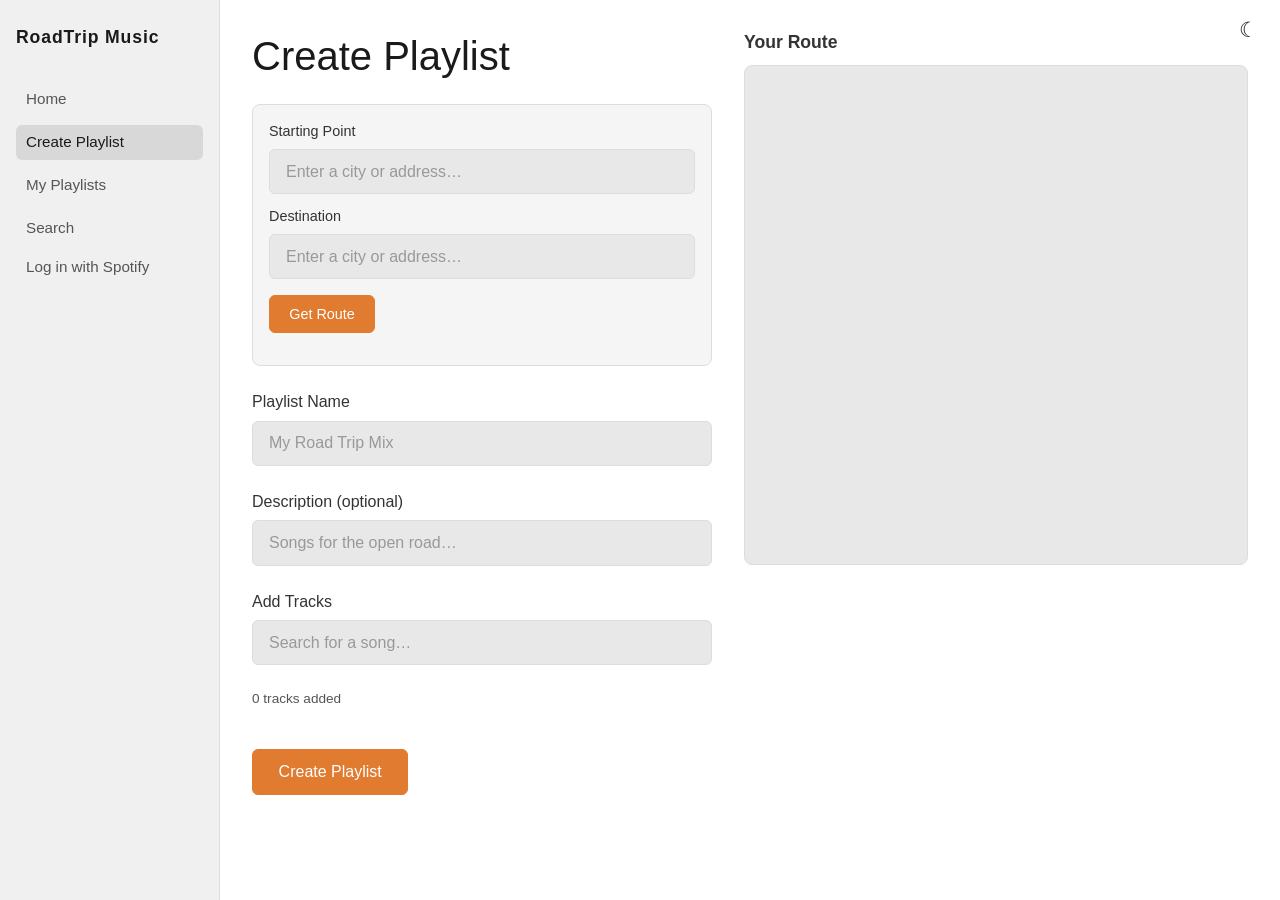
==== src/create.html @ e32a1b75 "Merge branch 'sjdibiase'" ====
<!DOCTYPE html>
<html lang="en">
<head>
  <meta charset="UTF-8" />
  <meta name="viewport" content="width=device-width, initial-scale=1.0"/>
  <title>Create Playlist - RoadTrip Music</title>
  <link href="https://cdn.jsdelivr.net/npm/bootstrap@5.3.0/dist/css/bootstrap.min.css" rel="stylesheet"/>
  <link rel="stylesheet" href="https://unpkg.com/leaflet@1.9.4/dist/leaflet.css"/>
  <link href="css/style.css" rel="stylesheet"/>
  <script src="theme.js"></script>
</head>
<body>

  <div id="wrapper">
    <nav id="sidebar">
      <a class="brand" href="index.html">RoadTrip Music</a>
      <ul class="nav-links">
        <li><a class="nav-link" href="index.html">Home</a></li>
        <li><a class="nav-link active" href="create.html">Create Playlist</a></li>
        <li><a class="nav-link" href="playlists.html">My Playlists</a></li>
        <li><a class="nav-link" href="search.html">Search</a></li>
      </ul>
      <div id="auth-controls">
        <button id="login-btn" onclick="spotifyLogin()">Log in with Spotify</button>
        <button id="logout-btn" onclick="logout()" style="display:none;">Log out</button>
      </div>
    </nav>

    <main id="content">
      <div id="create-layout">

        <!-- LEFT: form -->
        <div id="create-left">
          <h1 style="margin-bottom: 1.5rem;">Create Playlist</h1>

          <!-- Route section -->
          <div class="create-section" id="route-section">
            <div class="route-input-group">
              <label for="route-start">Starting Point</label>
              <div class="autocomplete-wrap">
                <input type="text" id="route-start" placeholder="Enter a city or address…" autocomplete="off"/>
                <div id="route-start-dropdown" class="autocomplete-dropdown"></div>
              </div>
            </div>
            <div class="route-input-group">
              <label for="route-end">Destination</label>
              <div class="autocomplete-wrap">
                <input type="text" id="route-end" placeholder="Enter a city or address…" autocomplete="off"/>
                <div id="route-end-dropdown" class="autocomplete-dropdown"></div>
              </div>
            </div>
            <button id="get-route-btn" onclick="getRoute()">Get Route</button>
            <div id="route-status"></div>
          </div>

          <div id="create-form">

            <!-- Playlist details -->
            <div class="create-section">
              <label for="playlist-name">Playlist Name</label>
              <input type="text" id="playlist-name" placeholder="My Road Trip Mix" />
            </div>
            <div class="create-section">
              <label for="playlist-desc">Description (optional)</label>
              <input type="text" id="playlist-desc" placeholder="Songs for the open road…" />
            </div>

            <!-- Track search -->
            <div class="create-section">
              <label for="track-search-input">Add Tracks</label>
              <input type="text" id="track-search-input" placeholder="Search for a song…" />
              <div id="track-results"></div>
            </div>

            <!-- Selected tracks -->
            <div class="create-section">
              <div class="section-header" style="margin-bottom: 0.5rem;">
                <span id="track-count">0 tracks added</span>
              </div>
              <div id="selected-tracks"></div>
            </div>

            <button id="create-playlist-btn">Create Playlist</button>
            <p id="create-status"></p>
          </div>
        </div>

        <!-- RIGHT: map -->
        <div id="create-right">
          <h2 class="map-heading">Your Route</h2>
          <div id="map"></div>
        </div>

      </div>
    </main>
  </div>

  <div id="player-bar" style="display:none;">
    <img id="player-album-art" src="" alt="album art" />
    <div id="player-track-info">
      <span id="player-track-name">—</span>
      <span id="player-artist">—</span>
    </div>
    <div id="player-controls">
      <button onclick="skipPrev()">⏮</button>
      <button id="player-play-btn" onclick="togglePlay()">▶</button>
      <button onclick="skipNext()">⏭</button>
    </div>
    <div id="player-progress-wrap">
      <span id="player-current-time">0:00</span>
      <div id="player-progress-bar"><div id="player-progress-fill"></div></div>
      <span id="player-duration">0:00</span>
    </div>
    <div id="player-volume-wrap">
      <span>🔈</span>
      <input type="range" id="volume-slider" min="0" max="100" value="80"
        oninput="setVolume(this.value)" />
    </div>
  </div>

  <script src="https://sdk.scdn.co/spotify-player.js"></script>
  <script src="https://unpkg.com/leaflet@1.9.4/dist/leaflet.js"></script>
  <script src="spotify.js"></script>
  <script src="route.js"></script>
  <script src="create.js"></script>
</body>
</html>
---- src/css/style.css ----
/* ── Theme Variables ── */
:root {
  --bg:        #ffffff;
  --bg-side:   #f0f0f0;
  --bg-raised: #e8e8e8;
  --bg-hover:  #d8d8d8;
  --bg-deep:   #f5f5f5;
  --border:    #dddddd;
  --border-2:  #bbbbbb;
  --text:      #1a1a1a;
  --text-2:    #333333;
  --text-3:    #555555;
  --text-4:    #999999;
}

[data-theme="dark"] {
  --bg:        #1a1a1a;
  --bg-side:   #111111;
  --bg-raised: #2a2a2a;
  --bg-hover:  #3a3a3a;
  --bg-deep:   #161616;
  --border:    #2a2a2a;
  --border-2:  #444444;
  --text:      #ffffff;
  --text-2:    #cccccc;
  --text-3:    #aaaaaa;
  --text-4:    #666666;
}

/* ── Base ── */
* {
  box-sizing: border-box;
  margin: 0;
  padding: 0;
}

body {
  background-color: var(--bg);
  color: var(--text);
  font-family: -apple-system, BlinkMacSystemFont, 'Helvetica Neue', Helvetica, Arial, sans-serif;
  min-height: 100vh;
}

a {
  color: var(--text);
  text-decoration: none;
}

a:hover {
  color: var(--text-3);
}

/* ── Theme Toggle ── */
#theme-toggle {
  position: fixed;
  top: 1rem;
  right: 1rem;
  background: none;
  border: none;
  font-size: 1.3rem;
  cursor: pointer;
  z-index: 9999;
  padding: 0.25rem 0.4rem;
  border-radius: 6px;
  line-height: 1;
  color: var(--text);
}

#theme-toggle:hover {
  background-color: var(--bg-raised);
}

/* ── Layout ── */
#wrapper {
  display: flex;
  min-height: 100vh;
}

/* ── Sidebar ── */
#sidebar {
  width: 220px;
  min-height: 100vh;
  background-color: var(--bg-side);
  border-right: 1px solid var(--border);
  padding: 1.5rem 1rem;
  flex-shrink: 0;
}

.brand {
  display: block;
  font-size: 1.1rem;
  font-weight: bold;
  letter-spacing: 0.05em;
  margin-bottom: 2rem;
}

.nav-links {
  list-style: none;
  display: flex;
  flex-direction: column;
  gap: 0.5rem;
  padding-left: 0;
  margin-bottom: .3rem;
}

.nav-links .nav-link {
  display: block;
  color: var(--text-3);
  font-size: 0.95rem;
  padding: 6px 10px;
  border-radius: 6px;
}

.nav-links .nav-link:hover,
.nav-links .nav-link.active {
  color: var(--text);
  background-color: var(--bg-hover);
}

/* ── Main Content ── */
#content {
  flex: 1;
  padding: 2rem;
}

/* ── Trending Section ── */
#trending h1 {
  margin-bottom: 1.25rem;
}

.album-grid {
  display: grid;
  grid-template-columns: repeat(5, 1fr);
  gap: 1rem;
  margin-bottom: 3rem;
}

.album-card {
  background-color: var(--bg-raised);
  border-radius: 8px;
  padding: 0.75rem;
}

.album-cover {
  width: 100%;
  aspect-ratio: 1;
  background-color: var(--bg-hover);
  border-radius: 4px;
  margin-bottom: 0.5rem;
}

.song-name {
  font-weight: bold;
  font-size: 0.85rem;
  margin-bottom: 0.15rem;
}

.artist-name {
  font-size: 0.8rem;
  color: var(--text-3);
}

/* ── Playlists Section ── */
.section-header {
  display: flex;
  justify-content: space-between;
  align-items: center;
  margin-bottom: 1rem;
}

.btn-create {
  padding: 4px 12px;
  font-weight: normal;
  background-color: #e07b30;
  border: 1px solid #e07b30;
  border-radius: 4px;
  font-size: 0.85rem;
}

.btn-create:hover {
  background-color: #c46820;
  border-color: #c46820;
}

.playlist-list {
  list-style: none;
}

.playlist-item {
  display: flex;
  justify-content: space-between;
  align-items: center;
  padding: 0.75rem 0;
  border-bottom: 1px solid var(--border);
}

.playlist-name {
  font-weight: bold;
}

.playlist-view {
  font-size: 0.8rem;
  color: var(--text-3);
}

.playlist-view:hover {
  color: var(--text);
}

/* ── Search Page ── */
#search-bar {
  display: flex;
  gap: 0.5rem;
  margin-bottom: 2rem;
}

#search-bar input {
  flex: 1;
  padding: 0.6rem 1rem;
  border-radius: 6px;
  border: 1px solid var(--border);
  background-color: var(--bg-raised);
  color: var(--text);
  font-size: 1rem;
  outline: none;
}

#search-bar input::placeholder {
  color: var(--text-4);
}

#search-bar input:focus {
  border-color: var(--border-2);
}

#search-bar button {
  padding: 0.25rem 1.2rem;
  border-radius: 6px;
  font-weight: normal;
  background-color: #e07b30;
  border: 1px solid #e07b30;
  color: #ffffff;
  font-size: 0.95rem;
  cursor: pointer;
}

#search-bar button:hover {
  background-color: #c46820;
  border-color: #c46820;
}

#results h2 {
  margin-bottom: 1.25rem;
}

.no-results {
  color: var(--text-4);
  font-size: 0.95rem;
}

/* ── Create Page Split Layout ── */
#create-layout {
  display: flex;
  gap: 2rem;
  align-items: flex-start;
  width: 100%;
}

#create-left {
  flex: 0 0 460px;
  min-width: 0;
}

#create-right {
  flex: 1;
  min-width: 0;
  position: sticky;
  top: 2rem;
}

.map-heading {
  font-size: 1.1rem;
  color: var(--text-2);
  margin-bottom: 0.75rem;
  font-weight: 600;
}

#map {
  width: 100%;
  height: 500px;
  border-radius: 8px;
  border: 1px solid var(--border);
  background-color: var(--bg-raised);
}

/* ── Route Section ── */
#route-section {
  border: 1px solid var(--border);
  border-radius: 8px;
  padding: 1rem 1rem 1.25rem;
  background-color: var(--bg-deep);
}

.route-input-group {
  margin-bottom: 0.75rem;
}

.route-input-group label {
  display: block;
  margin-bottom: 0.4rem;
  color: var(--text-2);
  font-size: 0.9rem;
}

.autocomplete-wrap {
  position: relative;
}

.autocomplete-dropdown {
  position: absolute;
  top: 100%;
  left: 0;
  right: 0;
  background-color: var(--bg-raised);
  border: 1px solid var(--border-2);
  border-top: none;
  border-radius: 0 0 6px 6px;
  z-index: 1000;
  display: none;
  max-height: 210px;
  overflow-y: auto;
}

.autocomplete-item {
  padding: 0.5rem 0.9rem;
  font-size: 0.88rem;
  color: var(--text-2);
  cursor: pointer;
  white-space: nowrap;
  overflow: hidden;
  text-overflow: ellipsis;
}

.autocomplete-item:hover {
  background-color: var(--bg-hover);
  color: var(--text);
}

#get-route-btn {
  margin-top: 0.25rem;
  padding: 0.45rem 1.2rem;
  border-radius: 6px;
  background-color: #e07b30;
  border: 1px solid #e07b30;
  color: #ffffff;
  font-size: 0.9rem;
  cursor: pointer;
}

#get-route-btn:hover {
  background-color: #c46820;
  border-color: #c46820;
}

#get-route-btn:disabled {
  opacity: 0.5;
  cursor: not-allowed;
}

#route-status {
  margin-top: 0.75rem;
  font-size: 0.88rem;
  color: var(--text-3);
}

.route-summary {
  display: flex;
  align-items: stretch;
  background-color: var(--bg-raised);
  border-radius: 6px;
  overflow: hidden;
}

.route-stat {
  flex: 1;
  display: flex;
  flex-direction: column;
  padding: 0.6rem 0.9rem;
  gap: 0.15rem;
}

.route-stat-label {
  font-size: 0.75rem;
  color: var(--text-3);
  text-transform: uppercase;
  letter-spacing: 0.04em;
}

.route-stat-value {
  font-size: 1rem;
  color: var(--text);
  font-weight: 600;
}

.route-stat-sub {
  font-size: 0.82rem;
  color: var(--text-3);
  font-weight: normal;
}

.route-divider {
  width: 1px;
  background-color: var(--bg-hover);
  flex-shrink: 0;
}

/* ── Create Playlist Page ── */
#auth-controls button {
  background: none;
  border: none;
  color: var(--text-3);
  font-size: 0.95rem;
  padding: 6px 10px;
  border-radius: 6px;
  cursor: pointer;
  text-align: left;
  width: 100%;
}

#auth-controls button:hover {
  color: var(--text);
  background-color: var(--bg-raised);
}

#create-form {
  width: 100%;
}

.create-section {
  margin-bottom: 1.5rem;
}

.create-section label {
  display: block;
  margin-bottom: 0.4rem;
  color: var(--text-2);
}

.create-section input {
  width: 100%;
  padding: 0.6rem 1rem;
  border-radius: 6px;
  border: 1px solid var(--border);
  background-color: var(--bg-raised);
  color: var(--text);
  font-size: 1rem;
  outline: none;
}

.create-section input::placeholder {
  color: var(--text-4);
}

.create-section input:focus {
  border-color: var(--border-2);
}

#track-count {
  font-size: 0.85rem;
  color: var(--text-3);
}

#create-playlist-btn {
  margin-top: 1rem;
  padding: 0.6rem 1.6rem;
  border-radius: 6px;
  font-weight: normal;
  background-color: #e07b30;
  border: 1px solid #e07b30;
  color: #ffffff;
  cursor: pointer;
}

#create-playlist-btn:hover {
  background-color: #c46820;
  border-color: #c46820;
}

/* ── Single Song Page ── */
#song-header {
  display: flex;
  align-items: flex-start;
  gap: 1.5rem;
  margin-bottom: 1.5rem;
}

#song-header img {
  width: 200px;
  height: 200px;
  border-radius: 8px;
  object-fit: cover;
}

#song-header-info {
  padding-top: 0.5rem;
}

#song-header-info h1 {
  font-size: 1.8rem;
  margin-bottom: 0.25rem;
}

#song-artist {
  color: var(--text-3);
  font-size: 1.1rem;
}

#song-bar {
  display: flex;
  justify-content: space-between;
  align-items: center;
  padding: 0.75rem 1rem;
  background-color: var(--bg-raised);
  border-radius: 6px;
}

#song-bar-name {
  font-weight: normal;
  font-size: 0.95rem;
}

#song-bar-duration {
  color: var(--text-3);
  font-size: 0.9rem;
}

#play-btn {
  margin-top: 1rem;
  padding: 0.25rem 2rem;
  border-radius: 6px;
  border: 1px solid #e07b30;
  background-color: #e07b30;
  color: #ffffff;
  font-size: 0.95rem;
  cursor: pointer;
  width: fit-content;
  font-weight: normal;
}

#play-btn:hover {
  background-color: #c46820;
  border-color: #c46820;
}

#song-bar-name {
  font-weight: normal;
}
/*Create.js */
/* Track search dropdown */
#track-results {
  margin-top: 0.5rem;
}

.track-result-row {
  display: flex;
  align-items: center;
  gap: 0.75rem;
  padding: 0.5rem;
  cursor: pointer;
  border-bottom: 1px solid rgba(255, 255, 255, 0.1);
}

.track-result-row:hover {
  background: rgba(255, 255, 255, 0.05);
}

.track-result-img {
  width: 45px;
  height: 45px;
  border-radius: 4px;
}

.track-result-info {
  flex: 1;
}

.track-result-name {
  margin: 0;
  font-weight: 500;
}

.track-result-artist {
  margin: 0;
  font-size: 0.85rem;
  opacity: 0.7;
}

.track-result-add {
  background: #e07b30;
  color: #fff;
  border: 1px solid #e07b30;
  width: 32px;
  height: 32px;
  border-radius: 50%;
  font-size: 1.2rem;
  cursor: pointer;
}

/* Selected tracks list */
.selected-track-row {
  display: flex;
  align-items: center;
  gap: 0.75rem;
  padding: 0.5rem;
  margin-bottom: 0.25rem;
  background: rgba(255, 255, 255, 0.03);
  border-radius: 10px;
}

.track-remove-btn {
  background: transparent;
  color: #fff;
  border: none;
  font-size: 1rem;
  opacity: 0.5;
  cursor: pointer;
}

.track-remove-btn:hover {
  opacity: 1;
  color: #ff6b6b;
}
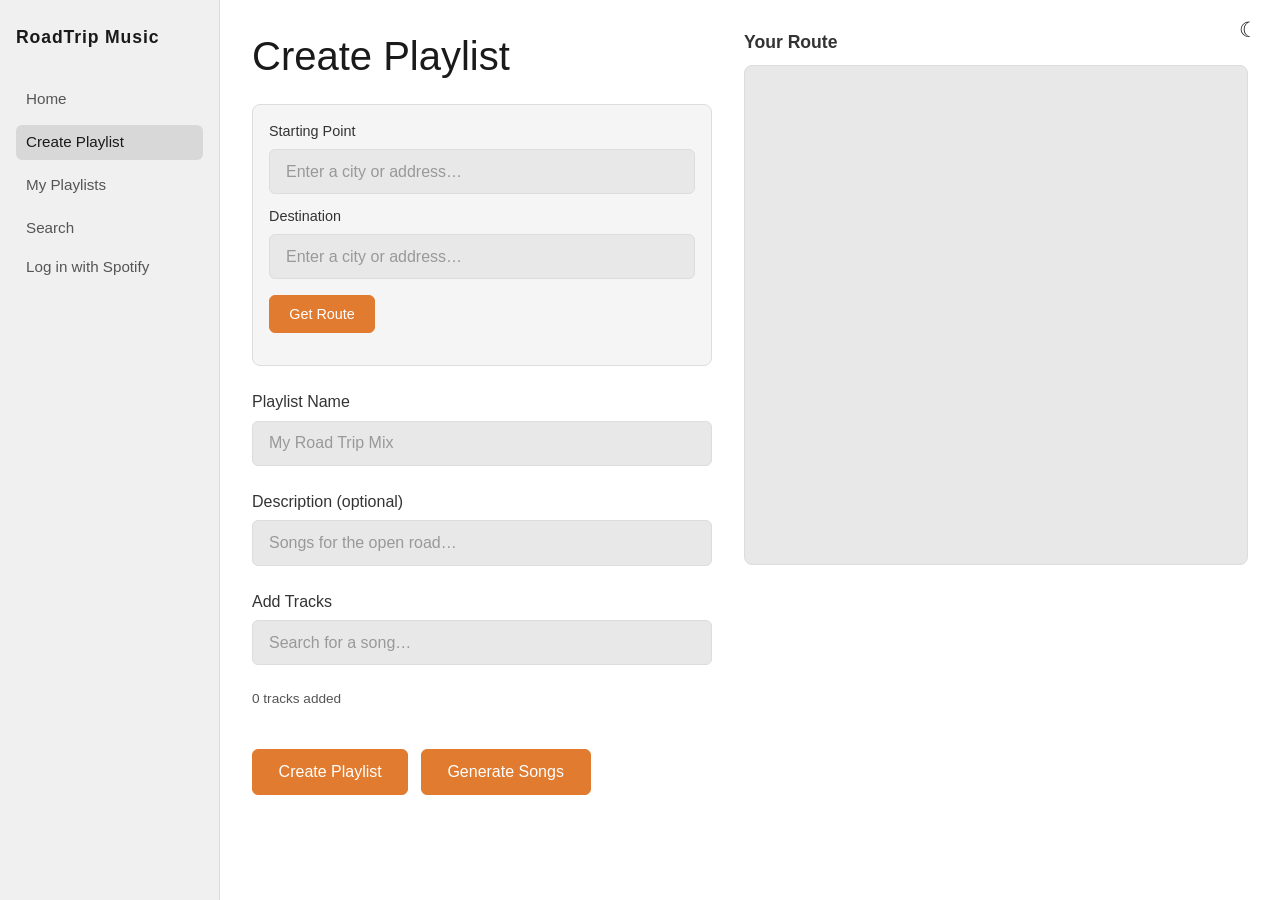
==== commit ea20016d: "Add song generator 1st iteration" ====
--- a/src/create.html
+++ b/src/create.html
@@ -49,7 +49,10 @@
                 <div id="route-end-dropdown" class="autocomplete-dropdown"></div>
               </div>
             </div>
-            <button id="get-route-btn" onclick="getRoute()">Get Route</button>
+            <div class="route-buttons">
+              <button id="get-route-btn" onclick="getRoute()">Get Route</button>
+              <button id="download-route-btn" onclick="downloadRoute()" style="display:none;">Download Route</button>
+            </div>
             <div id="route-status"></div>
           </div>
 
@@ -81,6 +84,7 @@
             </div>
 
             <button id="create-playlist-btn">Create Playlist</button>
+            <button id="generate-songs-btn" onclick="generateSongs()">Generate Songs</button>
             <p id="create-status"></p>
           </div>
         </div>
@@ -118,10 +122,12 @@
     </div>
   </div>
 
-  <script src="https://sdk.scdn.co/spotify-player.js"></script>
+  <!-- <script src="https://sdk.scdn.co/spotify-player.js"></script> -->
   <script src="https://unpkg.com/leaflet@1.9.4/dist/leaflet.js"></script>
+  <script src="genres.js"></script>
   <script src="spotify.js"></script>
   <script src="route.js"></script>
+  <script src="nav.js"></script>
   <script src="create.js"></script>
 </body>
 </html>
--- a/src/css/style.css
+++ b/src/css/style.css
@@ -139,6 +139,7 @@
   background-color: var(--bg-raised);
   border-radius: 8px;
   padding: 0.75rem;
+  position: relative;
 }
 
 .album-cover {
@@ -147,6 +148,8 @@
   background-color: var(--bg-hover);
   border-radius: 4px;
   margin-bottom: 0.5rem;
+  object-fit: cover;
+  display: block;
 }
 
 .song-name {
@@ -166,6 +169,7 @@
   justify-content: space-between;
   align-items: center;
   margin-bottom: 1rem;
+  margin-top: 1rem;
 }
 
 .btn-create {
@@ -175,6 +179,7 @@
   border: 1px solid #e07b30;
   border-radius: 4px;
   font-size: 0.85rem;
+  color: #ffffff;
 }
 
 .btn-create:hover {
@@ -205,6 +210,28 @@
 
 .playlist-view:hover {
   color: var(--text);
+}
+
+/* ── Playlists Page ── */
+
+.playlist-delete-btn {
+  display: none;
+  position: absolute;
+  bottom: 0.5rem;
+  right: 0.5rem;
+  background: transparent;
+  border: none;
+  color: var(--text-3);
+  font-size: 1rem;
+  cursor: pointer;
+}
+
+.album-card:hover .playlist-delete-btn {
+  display: block;
+}
+
+.playlist-delete-btn:hover {
+  color: #ff6b6b;
 }
 
 /* ── Search Page ── */
@@ -254,7 +281,7 @@
 }
 
 .no-results {
-  color: var(--text-4);
+  color: var(--text);
   font-size: 0.95rem;
 }
 
@@ -346,7 +373,8 @@
   color: var(--text);
 }
 
-#get-route-btn {
+#get-route-btn,
+#download-route-btn {
   margin-top: 0.25rem;
   padding: 0.45rem 1.2rem;
   border-radius: 6px;
@@ -357,12 +385,14 @@
   cursor: pointer;
 }
 
-#get-route-btn:hover {
+#get-route-btn:hover,
+#download-route-btn:hover {
   background-color: #c46820;
   border-color: #c46820;
 }
 
-#get-route-btn:disabled {
+#get-route-btn:disabled,
+#download-route-btn:disabled {
   opacity: 0.5;
   cursor: not-allowed;
 }
@@ -370,7 +400,7 @@
 #route-status {
   margin-top: 0.75rem;
   font-size: 0.88rem;
-  color: var(--text-3);
+  color: var(--text);
 }
 
 .route-summary {
@@ -470,7 +500,7 @@
   color: var(--text-3);
 }
 
-#create-playlist-btn {
+#create-playlist-btn, #generate-songs-btn {
   margin-top: 1rem;
   padding: 0.6rem 1.6rem;
   border-radius: 6px;
@@ -479,11 +509,43 @@
   border: 1px solid #e07b30;
   color: #ffffff;
   cursor: pointer;
+  margin-bottom: 1rem;
+  margin-right: 0.5rem;
 }
 
 #create-playlist-btn:hover {
   background-color: #c46820;
   border-color: #c46820;
+}
+
+/* ── Mobile Hamburger Button ── */
+#menu-btn {
+  display: none;
+  position: fixed;
+  top: 1rem;
+  left: 1rem;
+  z-index: 10000;
+  background: none;
+  border: none;
+  font-size: 1.5rem;
+  cursor: pointer;
+  color: var(--text);
+  padding: 0.25rem 0.4rem;
+  border-radius: 6px;
+  line-height: 1;
+}
+
+#menu-btn:hover {
+  background-color: var(--bg-raised);
+}
+
+/* ── Sidebar Overlay (mobile) ── */
+#sidebar-overlay {
+  display: none;
+  position: fixed;
+  inset: 0;
+  background: rgba(0, 0, 0, 0.45);
+  z-index: 9000;
 }
 
 /* ── Single Song Page ── */
@@ -552,11 +614,110 @@
   border-color: #c46820;
 }
 
-#song-bar-name {
-  font-weight: normal;
-}
-/*Create.js */
-/* Track search dropdown */
+/* ── Responsive: Mobile (≤ 768px) ── */
+@media (max-width: 768px) {
+  #menu-btn {
+    display: block;
+  }
+
+  #sidebar {
+    position: fixed;
+    top: 0;
+    left: 0;
+    height: 100vh;
+    z-index: 9500;
+    transform: translateX(-100%);
+    transition: transform 0.25s ease;
+    padding-top: 3.5rem;
+  }
+
+  body.sidebar-open #sidebar {
+    transform: translateX(0);
+  }
+
+  body.sidebar-open #sidebar-overlay {
+    display: block;
+  }
+
+  #content {
+    padding: 1rem;
+    padding-top: 3.5rem;
+  }
+
+  .album-grid {
+    grid-template-columns: repeat(2, 1fr);
+  }
+
+  #create-layout {
+    flex-direction: column;
+  }
+
+  #create-left {
+    flex: none;
+    width: 100%;
+  }
+
+  #create-right {
+    position: static;
+    width: 100%;
+  }
+
+  #map {
+    height: 300px;
+  }
+
+  #song-header {
+    flex-direction: column;
+    align-items: center;
+    text-align: center;
+    gap: 1rem;
+  }
+
+  #playlist-header {
+    flex-direction: column;
+    align-items: center;
+    text-align: center;
+    gap: 1rem;
+  }
+
+  #playlist-header-info {
+    text-align: center;
+    width: 100%;
+    margin: 0 auto;
+  }
+
+  #playlist-cover {
+    display: flex;
+    justify-content: center;
+    width: 100%;
+  }
+
+  #playlist-cover img {
+    width: 100%;
+    max-width: 280px;
+    height: auto;
+  }
+
+  #song-header img {
+    width: 150px;
+    height: 150px;
+  }
+
+  #player-bar {
+    flex-wrap: wrap;
+    justify-content: center;
+    gap: 0.5rem;
+    padding: 0.5rem;
+  }
+
+  #player-progress-wrap,
+  #player-volume-wrap,
+  #player-album-art {
+    display: none;
+  }
+}
+
+/* ── Create.js ── */
 #track-results {
   margin-top: 0.5rem;
 }
@@ -618,15 +779,164 @@
 }
 
 .track-remove-btn {
+  display: none;
   background: transparent;
+  border: none;
+  color: var(--text-3);
+  font-size: 1rem;
+  cursor: pointer;
+}
+
+.playlist-track-row:hover .track-remove-btn {
+  display: block;
+}
+
+.track-remove-btn:hover {
+  color: #ff6b6b;
+}
+
+/* ── Playlist Page ── */
+#playlist-header {
+  display: flex;
+  align-items: flex-end;
+  gap: 2rem;
+  margin-bottom: 2.5rem;
+  padding-bottom: 1.5rem;
+  border-bottom: 1px solid var(--border);
+}
+
+#playlist-cover img {
+  width: 220px;
+  height: 220px;
+  border-radius: 8px;
+  object-fit: cover;
+}
+
+#playlist-type-label {
+  font-size: 0.75rem;
+  font-weight: 700;
+  letter-spacing: 0.1em;
+  color: var(--text-3);
+  margin-bottom: 0.35rem;
+}
+
+#playlist-header-info h1 {
+  font-size: 2rem;
+  margin-bottom: 0.4rem;
+}
+
+#playlist-desc-text,
+#playlist-route,
+#playlist-stats {
+  font-size: 0.88rem;
+  color: var(--text-3);
+  margin-bottom: 0.25rem;
+}
+
+#playlist-play-btn {
+  margin-top: 1rem;
+  padding: 0.25rem 2rem;
+  border-radius: 6px;
+  border: 1px solid #e07b30;
+  background-color: #e07b30;
+  color: #ffffff;
+  font-size: 0.95rem;
+  cursor: pointer;
+  font-weight: normal;
+}
+
+#playlist-play-btn:hover {
+  background-color: #c46820;
+  border-color: #c46820;
+}
+
+#playlist-tracks-list {
+  margin-top: 1.5rem;
+}
+
+.playlist-track-row {
+  display: flex;
+  align-items: center;
+  gap: 0.75rem;
+  padding: 0.5rem 0.75rem;
+  border-radius: 6px;
+  cursor: pointer;
+}
+
+.playlist-track-row:hover {
+  background-color: var(--bg-raised);
+}
+
+.col-title {
+  display: flex;
+  align-items: center;
+  gap: 0.75rem;
+  flex: 1;
+  min-width: 0;
+}
+
+.col-title img {
+  width: 40px;
+  height: 40px;
+  border-radius: 4px;
+  flex-shrink: 0;
+}
+
+.track-text {
+  min-width: 0;
+}
+
+.track-text .track-name {
+  font-size: 0.95rem;
+  margin: 0;
+}
+
+.track-text .track-artist {
+  font-size: 0.82rem;
+  color: var(--text-3);
+  margin: 0;
+}
+
+.col-duration {
+  font-size: 0.85rem;
+  color: var(--text-3);
+  flex-shrink: 0;
+}
+
+#sort-select {
+  padding: 4px 8px;
+  border-radius: 6px;
+  border: 1px solid var(--border);
+  background-color: var(--bg-raised);
+  color: var(--text);
+  font-size: 0.85rem;
+  cursor: pointer;
+}
+
+.playlist-delete-btn {
+  display: none;
+  position: absolute;
+  top: 0.4rem;
+  right: 0.4rem;
+  background: rgba(0, 0, 0, 0.6);
   color: #fff;
   border: none;
-  font-size: 1rem;
-  opacity: 0.5;
-  cursor: pointer;
-}
-
-.track-remove-btn:hover {
-  opacity: 1;
-  color: #ff6b6b;
-}
+  border-radius: 50%;
+  width: 24px;
+  height: 24px;
+  font-size: 0.75rem;
+  cursor: pointer;
+  line-height: 1;
+}
+
+.playlist-delete-btn:hover {
+  background: #ff6b6b;
+}
+
+.album-card {
+  position: relative;
+}
+
+.album-card:hover .playlist-delete-btn {
+  display: block;
+}
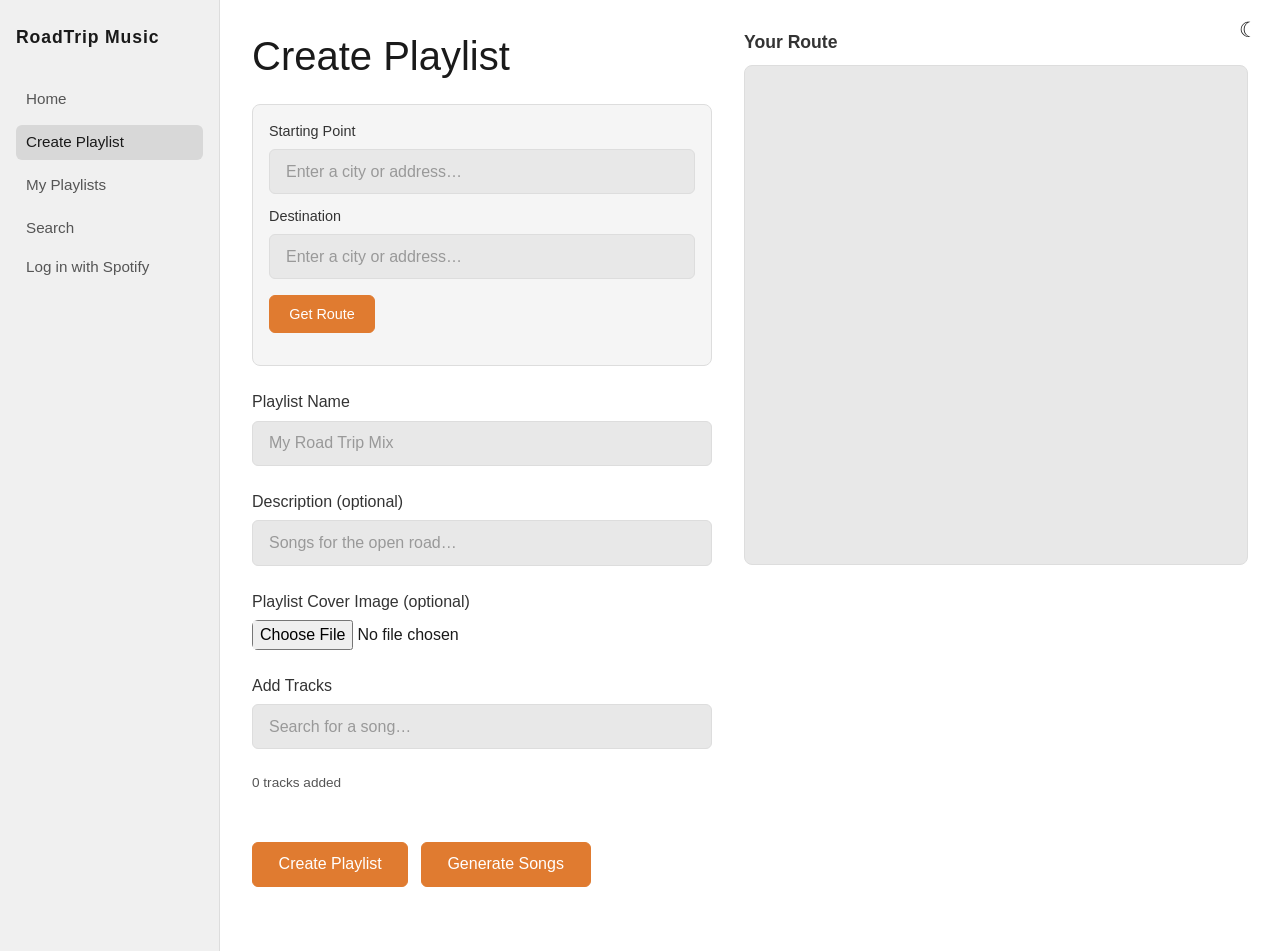
==== commit a7dcdea0: "Fixed the deleting last song didn't delete the playlist, I also added a playlist cover image upload " ====
--- a/src/create.html
+++ b/src/create.html
@@ -68,6 +68,13 @@
               <input type="text" id="playlist-desc" placeholder="Songs for the open road…" />
             </div>
 
+            <div class="create-section">
+              <label for="playlist-image-input">Playlist Cover Image (optional)</label>
+              <input type="file" id="playlist-image-input" accept="image/*"/>
+              <img id="playlist-image-preview" style="display:none; margin-top: 1rem;" alt="Playlist cover preview"/>
+              <button id="remove-image-btn" style="display:none;" onclick="removeImage()">Remove</button>
+            </div>
+
             <!-- Track search -->
             <div class="create-section">
               <label for="track-search-input">Add Tracks</label>
--- a/src/css/style.css
+++ b/src/css/style.css
@@ -117,13 +117,30 @@
   background-color: var(--bg-hover);
 }
 
+#auth-controls button {
+  background: none;
+  border: none;
+  color: var(--text-3);
+  font-size: 0.95rem;
+  padding: 6px 10px;
+  border-radius: 6px;
+  cursor: pointer;
+  text-align: left;
+  width: 100%;
+}
+
+#auth-controls button:hover {
+  color: var(--text);
+  background-color: var(--bg-raised);
+}
+
 /* ── Main Content ── */
 #content {
   flex: 1;
   padding: 2rem;
 }
 
-/* ── Trending Section ── */
+/* ── Home Page ── */
 #trending h1 {
   margin-bottom: 1.25rem;
 }
@@ -163,7 +180,7 @@
   color: var(--text-3);
 }
 
-/* ── Playlists Section ── */
+/* ── Playlists Page ── */
 .section-header {
   display: flex;
   justify-content: space-between;
@@ -210,707 +227,6 @@
 
 .playlist-view:hover {
   color: var(--text);
-}
-
-/* ── Playlists Page ── */
-
-.playlist-delete-btn {
-  display: none;
-  position: absolute;
-  bottom: 0.5rem;
-  right: 0.5rem;
-  background: transparent;
-  border: none;
-  color: var(--text-3);
-  font-size: 1rem;
-  cursor: pointer;
-}
-
-.album-card:hover .playlist-delete-btn {
-  display: block;
-}
-
-.playlist-delete-btn:hover {
-  color: #ff6b6b;
-}
-
-/* ── Search Page ── */
-#search-bar {
-  display: flex;
-  gap: 0.5rem;
-  margin-bottom: 2rem;
-}
-
-#search-bar input {
-  flex: 1;
-  padding: 0.6rem 1rem;
-  border-radius: 6px;
-  border: 1px solid var(--border);
-  background-color: var(--bg-raised);
-  color: var(--text);
-  font-size: 1rem;
-  outline: none;
-}
-
-#search-bar input::placeholder {
-  color: var(--text-4);
-}
-
-#search-bar input:focus {
-  border-color: var(--border-2);
-}
-
-#search-bar button {
-  padding: 0.25rem 1.2rem;
-  border-radius: 6px;
-  font-weight: normal;
-  background-color: #e07b30;
-  border: 1px solid #e07b30;
-  color: #ffffff;
-  font-size: 0.95rem;
-  cursor: pointer;
-}
-
-#search-bar button:hover {
-  background-color: #c46820;
-  border-color: #c46820;
-}
-
-#results h2 {
-  margin-bottom: 1.25rem;
-}
-
-.no-results {
-  color: var(--text);
-  font-size: 0.95rem;
-}
-
-/* ── Create Page Split Layout ── */
-#create-layout {
-  display: flex;
-  gap: 2rem;
-  align-items: flex-start;
-  width: 100%;
-}
-
-#create-left {
-  flex: 0 0 460px;
-  min-width: 0;
-}
-
-#create-right {
-  flex: 1;
-  min-width: 0;
-  position: sticky;
-  top: 2rem;
-}
-
-.map-heading {
-  font-size: 1.1rem;
-  color: var(--text-2);
-  margin-bottom: 0.75rem;
-  font-weight: 600;
-}
-
-#map {
-  width: 100%;
-  height: 500px;
-  border-radius: 8px;
-  border: 1px solid var(--border);
-  background-color: var(--bg-raised);
-}
-
-/* ── Route Section ── */
-#route-section {
-  border: 1px solid var(--border);
-  border-radius: 8px;
-  padding: 1rem 1rem 1.25rem;
-  background-color: var(--bg-deep);
-}
-
-.route-input-group {
-  margin-bottom: 0.75rem;
-}
-
-.route-input-group label {
-  display: block;
-  margin-bottom: 0.4rem;
-  color: var(--text-2);
-  font-size: 0.9rem;
-}
-
-.autocomplete-wrap {
-  position: relative;
-}
-
-.autocomplete-dropdown {
-  position: absolute;
-  top: 100%;
-  left: 0;
-  right: 0;
-  background-color: var(--bg-raised);
-  border: 1px solid var(--border-2);
-  border-top: none;
-  border-radius: 0 0 6px 6px;
-  z-index: 1000;
-  display: none;
-  max-height: 210px;
-  overflow-y: auto;
-}
-
-.autocomplete-item {
-  padding: 0.5rem 0.9rem;
-  font-size: 0.88rem;
-  color: var(--text-2);
-  cursor: pointer;
-  white-space: nowrap;
-  overflow: hidden;
-  text-overflow: ellipsis;
-}
-
-.autocomplete-item:hover {
-  background-color: var(--bg-hover);
-  color: var(--text);
-}
-
-#get-route-btn,
-#download-route-btn {
-  margin-top: 0.25rem;
-  padding: 0.45rem 1.2rem;
-  border-radius: 6px;
-  background-color: #e07b30;
-  border: 1px solid #e07b30;
-  color: #ffffff;
-  font-size: 0.9rem;
-  cursor: pointer;
-}
-
-#get-route-btn:hover,
-#download-route-btn:hover {
-  background-color: #c46820;
-  border-color: #c46820;
-}
-
-#get-route-btn:disabled,
-#download-route-btn:disabled {
-  opacity: 0.5;
-  cursor: not-allowed;
-}
-
-#route-status {
-  margin-top: 0.75rem;
-  font-size: 0.88rem;
-  color: var(--text);
-}
-
-.route-summary {
-  display: flex;
-  align-items: stretch;
-  background-color: var(--bg-raised);
-  border-radius: 6px;
-  overflow: hidden;
-}
-
-.route-stat {
-  flex: 1;
-  display: flex;
-  flex-direction: column;
-  padding: 0.6rem 0.9rem;
-  gap: 0.15rem;
-}
-
-.route-stat-label {
-  font-size: 0.75rem;
-  color: var(--text-3);
-  text-transform: uppercase;
-  letter-spacing: 0.04em;
-}
-
-.route-stat-value {
-  font-size: 1rem;
-  color: var(--text);
-  font-weight: 600;
-}
-
-.route-stat-sub {
-  font-size: 0.82rem;
-  color: var(--text-3);
-  font-weight: normal;
-}
-
-.route-divider {
-  width: 1px;
-  background-color: var(--bg-hover);
-  flex-shrink: 0;
-}
-
-/* ── Create Playlist Page ── */
-#auth-controls button {
-  background: none;
-  border: none;
-  color: var(--text-3);
-  font-size: 0.95rem;
-  padding: 6px 10px;
-  border-radius: 6px;
-  cursor: pointer;
-  text-align: left;
-  width: 100%;
-}
-
-#auth-controls button:hover {
-  color: var(--text);
-  background-color: var(--bg-raised);
-}
-
-#create-form {
-  width: 100%;
-}
-
-.create-section {
-  margin-bottom: 1.5rem;
-}
-
-.create-section label {
-  display: block;
-  margin-bottom: 0.4rem;
-  color: var(--text-2);
-}
-
-.create-section input {
-  width: 100%;
-  padding: 0.6rem 1rem;
-  border-radius: 6px;
-  border: 1px solid var(--border);
-  background-color: var(--bg-raised);
-  color: var(--text);
-  font-size: 1rem;
-  outline: none;
-}
-
-.create-section input::placeholder {
-  color: var(--text-4);
-}
-
-.create-section input:focus {
-  border-color: var(--border-2);
-}
-
-#track-count {
-  font-size: 0.85rem;
-  color: var(--text-3);
-}
-
-#create-playlist-btn, #generate-songs-btn {
-  margin-top: 1rem;
-  padding: 0.6rem 1.6rem;
-  border-radius: 6px;
-  font-weight: normal;
-  background-color: #e07b30;
-  border: 1px solid #e07b30;
-  color: #ffffff;
-  cursor: pointer;
-  margin-bottom: 1rem;
-  margin-right: 0.5rem;
-}
-
-#create-playlist-btn:hover {
-  background-color: #c46820;
-  border-color: #c46820;
-}
-
-/* ── Mobile Hamburger Button ── */
-#menu-btn {
-  display: none;
-  position: fixed;
-  top: 1rem;
-  left: 1rem;
-  z-index: 10000;
-  background: none;
-  border: none;
-  font-size: 1.5rem;
-  cursor: pointer;
-  color: var(--text);
-  padding: 0.25rem 0.4rem;
-  border-radius: 6px;
-  line-height: 1;
-}
-
-#menu-btn:hover {
-  background-color: var(--bg-raised);
-}
-
-/* ── Sidebar Overlay (mobile) ── */
-#sidebar-overlay {
-  display: none;
-  position: fixed;
-  inset: 0;
-  background: rgba(0, 0, 0, 0.45);
-  z-index: 9000;
-}
-
-/* ── Single Song Page ── */
-#song-header {
-  display: flex;
-  align-items: flex-start;
-  gap: 1.5rem;
-  margin-bottom: 1.5rem;
-}
-
-#song-header img {
-  width: 200px;
-  height: 200px;
-  border-radius: 8px;
-  object-fit: cover;
-}
-
-#song-header-info {
-  padding-top: 0.5rem;
-}
-
-#song-header-info h1 {
-  font-size: 1.8rem;
-  margin-bottom: 0.25rem;
-}
-
-#song-artist {
-  color: var(--text-3);
-  font-size: 1.1rem;
-}
-
-#song-bar {
-  display: flex;
-  justify-content: space-between;
-  align-items: center;
-  padding: 0.75rem 1rem;
-  background-color: var(--bg-raised);
-  border-radius: 6px;
-}
-
-#song-bar-name {
-  font-weight: normal;
-  font-size: 0.95rem;
-}
-
-#song-bar-duration {
-  color: var(--text-3);
-  font-size: 0.9rem;
-}
-
-#play-btn {
-  margin-top: 1rem;
-  padding: 0.25rem 2rem;
-  border-radius: 6px;
-  border: 1px solid #e07b30;
-  background-color: #e07b30;
-  color: #ffffff;
-  font-size: 0.95rem;
-  cursor: pointer;
-  width: fit-content;
-  font-weight: normal;
-}
-
-#play-btn:hover {
-  background-color: #c46820;
-  border-color: #c46820;
-}
-
-/* ── Responsive: Mobile (≤ 768px) ── */
-@media (max-width: 768px) {
-  #menu-btn {
-    display: block;
-  }
-
-  #sidebar {
-    position: fixed;
-    top: 0;
-    left: 0;
-    height: 100vh;
-    z-index: 9500;
-    transform: translateX(-100%);
-    transition: transform 0.25s ease;
-    padding-top: 3.5rem;
-  }
-
-  body.sidebar-open #sidebar {
-    transform: translateX(0);
-  }
-
-  body.sidebar-open #sidebar-overlay {
-    display: block;
-  }
-
-  #content {
-    padding: 1rem;
-    padding-top: 3.5rem;
-  }
-
-  .album-grid {
-    grid-template-columns: repeat(2, 1fr);
-  }
-
-  #create-layout {
-    flex-direction: column;
-  }
-
-  #create-left {
-    flex: none;
-    width: 100%;
-  }
-
-  #create-right {
-    position: static;
-    width: 100%;
-  }
-
-  #map {
-    height: 300px;
-  }
-
-  #song-header {
-    flex-direction: column;
-    align-items: center;
-    text-align: center;
-    gap: 1rem;
-  }
-
-  #playlist-header {
-    flex-direction: column;
-    align-items: center;
-    text-align: center;
-    gap: 1rem;
-  }
-
-  #playlist-header-info {
-    text-align: center;
-    width: 100%;
-    margin: 0 auto;
-  }
-
-  #playlist-cover {
-    display: flex;
-    justify-content: center;
-    width: 100%;
-  }
-
-  #playlist-cover img {
-    width: 100%;
-    max-width: 280px;
-    height: auto;
-  }
-
-  #song-header img {
-    width: 150px;
-    height: 150px;
-  }
-
-  #player-bar {
-    flex-wrap: wrap;
-    justify-content: center;
-    gap: 0.5rem;
-    padding: 0.5rem;
-  }
-
-  #player-progress-wrap,
-  #player-volume-wrap,
-  #player-album-art {
-    display: none;
-  }
-}
-
-/* ── Create.js ── */
-#track-results {
-  margin-top: 0.5rem;
-}
-
-.track-result-row {
-  display: flex;
-  align-items: center;
-  gap: 0.75rem;
-  padding: 0.5rem;
-  cursor: pointer;
-  border-bottom: 1px solid rgba(255, 255, 255, 0.1);
-}
-
-.track-result-row:hover {
-  background: rgba(255, 255, 255, 0.05);
-}
-
-.track-result-img {
-  width: 45px;
-  height: 45px;
-  border-radius: 4px;
-}
-
-.track-result-info {
-  flex: 1;
-}
-
-.track-result-name {
-  margin: 0;
-  font-weight: 500;
-}
-
-.track-result-artist {
-  margin: 0;
-  font-size: 0.85rem;
-  opacity: 0.7;
-}
-
-.track-result-add {
-  background: #e07b30;
-  color: #fff;
-  border: 1px solid #e07b30;
-  width: 32px;
-  height: 32px;
-  border-radius: 50%;
-  font-size: 1.2rem;
-  cursor: pointer;
-}
-
-/* Selected tracks list */
-.selected-track-row {
-  display: flex;
-  align-items: center;
-  gap: 0.75rem;
-  padding: 0.5rem;
-  margin-bottom: 0.25rem;
-  background: rgba(255, 255, 255, 0.03);
-  border-radius: 10px;
-}
-
-.track-remove-btn {
-  display: none;
-  background: transparent;
-  border: none;
-  color: var(--text-3);
-  font-size: 1rem;
-  cursor: pointer;
-}
-
-.playlist-track-row:hover .track-remove-btn {
-  display: block;
-}
-
-.track-remove-btn:hover {
-  color: #ff6b6b;
-}
-
-/* ── Playlist Page ── */
-#playlist-header {
-  display: flex;
-  align-items: flex-end;
-  gap: 2rem;
-  margin-bottom: 2.5rem;
-  padding-bottom: 1.5rem;
-  border-bottom: 1px solid var(--border);
-}
-
-#playlist-cover img {
-  width: 220px;
-  height: 220px;
-  border-radius: 8px;
-  object-fit: cover;
-}
-
-#playlist-type-label {
-  font-size: 0.75rem;
-  font-weight: 700;
-  letter-spacing: 0.1em;
-  color: var(--text-3);
-  margin-bottom: 0.35rem;
-}
-
-#playlist-header-info h1 {
-  font-size: 2rem;
-  margin-bottom: 0.4rem;
-}
-
-#playlist-desc-text,
-#playlist-route,
-#playlist-stats {
-  font-size: 0.88rem;
-  color: var(--text-3);
-  margin-bottom: 0.25rem;
-}
-
-#playlist-play-btn {
-  margin-top: 1rem;
-  padding: 0.25rem 2rem;
-  border-radius: 6px;
-  border: 1px solid #e07b30;
-  background-color: #e07b30;
-  color: #ffffff;
-  font-size: 0.95rem;
-  cursor: pointer;
-  font-weight: normal;
-}
-
-#playlist-play-btn:hover {
-  background-color: #c46820;
-  border-color: #c46820;
-}
-
-#playlist-tracks-list {
-  margin-top: 1.5rem;
-}
-
-.playlist-track-row {
-  display: flex;
-  align-items: center;
-  gap: 0.75rem;
-  padding: 0.5rem 0.75rem;
-  border-radius: 6px;
-  cursor: pointer;
-}
-
-.playlist-track-row:hover {
-  background-color: var(--bg-raised);
-}
-
-.col-title {
-  display: flex;
-  align-items: center;
-  gap: 0.75rem;
-  flex: 1;
-  min-width: 0;
-}
-
-.col-title img {
-  width: 40px;
-  height: 40px;
-  border-radius: 4px;
-  flex-shrink: 0;
-}
-
-.track-text {
-  min-width: 0;
-}
-
-.track-text .track-name {
-  font-size: 0.95rem;
-  margin: 0;
-}
-
-.track-text .track-artist {
-  font-size: 0.82rem;
-  color: var(--text-3);
-  margin: 0;
-}
-
-.col-duration {
-  font-size: 0.85rem;
-  color: var(--text-3);
-  flex-shrink: 0;
-}
-
-#sort-select {
-  padding: 4px 8px;
-  border-radius: 6px;
-  border: 1px solid var(--border);
-  background-color: var(--bg-raised);
-  color: var(--text);
-  font-size: 0.85rem;
-  cursor: pointer;
 }
 
 .playlist-delete-btn {
@@ -933,10 +249,691 @@
   background: #ff6b6b;
 }
 
-.album-card {
-  position: relative;
-}
-
 .album-card:hover .playlist-delete-btn {
   display: block;
 }
+
+#sort-select {
+  padding: 4px 8px;
+  border-radius: 6px;
+  border: 1px solid var(--border);
+  background-color: var(--bg-raised);
+  color: var(--text);
+  font-size: 0.85rem;
+  cursor: pointer;
+}
+
+/* ── Search Page ── */
+#search-bar {
+  display: flex;
+  gap: 0.5rem;
+  margin-bottom: 2rem;
+}
+
+#search-bar input {
+  flex: 1;
+  padding: 0.6rem 1rem;
+  border-radius: 6px;
+  border: 1px solid var(--border);
+  background-color: var(--bg-raised);
+  color: var(--text);
+  font-size: 1rem;
+  outline: none;
+}
+
+#search-bar input::placeholder {
+  color: var(--text-4);
+}
+
+#search-bar input:focus {
+  border-color: var(--border-2);
+}
+
+#search-bar button {
+  padding: 0.25rem 1.2rem;
+  border-radius: 6px;
+  font-weight: normal;
+  background-color: #e07b30;
+  border: 1px solid #e07b30;
+  color: #ffffff;
+  font-size: 0.95rem;
+  cursor: pointer;
+}
+
+#search-bar button:hover {
+  background-color: #c46820;
+  border-color: #c46820;
+}
+
+#results h2 {
+  margin-bottom: 1.25rem;
+}
+
+.no-results {
+  color: var(--text);
+  font-size: 0.95rem;
+}
+
+/* ── Create Page Layout ── */
+#create-layout {
+  display: flex;
+  gap: 2rem;
+  align-items: flex-start;
+  width: 100%;
+}
+
+#create-left {
+  flex: 0 0 460px;
+  min-width: 0;
+}
+
+#create-right {
+  flex: 1;
+  min-width: 0;
+  position: sticky;
+  top: 2rem;
+}
+
+.map-heading {
+  font-size: 1.1rem;
+  color: var(--text-2);
+  margin-bottom: 0.75rem;
+  font-weight: 600;
+}
+
+#map {
+  width: 100%;
+  height: 500px;
+  border-radius: 8px;
+  border: 1px solid var(--border);
+  background-color: var(--bg-raised);
+}
+
+/* ── Route Section ── */
+#route-section {
+  border: 1px solid var(--border);
+  border-radius: 8px;
+  padding: 1rem 1rem 1.25rem;
+  background-color: var(--bg-deep);
+}
+
+.route-input-group {
+  margin-bottom: 0.75rem;
+}
+
+.route-input-group label {
+  display: block;
+  margin-bottom: 0.4rem;
+  color: var(--text-2);
+  font-size: 0.9rem;
+}
+
+.autocomplete-wrap {
+  position: relative;
+}
+
+.autocomplete-dropdown {
+  position: absolute;
+  top: 100%;
+  left: 0;
+  right: 0;
+  background-color: var(--bg-raised);
+  border: 1px solid var(--border-2);
+  border-top: none;
+  border-radius: 0 0 6px 6px;
+  z-index: 1000;
+  display: none;
+  max-height: 210px;
+  overflow-y: auto;
+}
+
+.autocomplete-item {
+  padding: 0.5rem 0.9rem;
+  font-size: 0.88rem;
+  color: var(--text-2);
+  cursor: pointer;
+  white-space: nowrap;
+  overflow: hidden;
+  text-overflow: ellipsis;
+}
+
+.autocomplete-item:hover {
+  background-color: var(--bg-hover);
+  color: var(--text);
+}
+
+#get-route-btn,
+#download-route-btn {
+  margin-top: 0.25rem;
+  padding: 0.45rem 1.2rem;
+  border-radius: 6px;
+  background-color: #e07b30;
+  border: 1px solid #e07b30;
+  color: #ffffff;
+  font-size: 0.9rem;
+  cursor: pointer;
+}
+
+#get-route-btn:hover,
+#download-route-btn:hover {
+  background-color: #c46820;
+  border-color: #c46820;
+}
+
+#get-route-btn:disabled,
+#download-route-btn:disabled {
+  opacity: 0.5;
+  cursor: not-allowed;
+}
+
+#route-status {
+  margin-top: 0.75rem;
+  font-size: 0.88rem;
+  color: var(--text);
+}
+
+.route-summary {
+  display: flex;
+  align-items: stretch;
+  background-color: var(--bg-raised);
+  border-radius: 6px;
+  overflow: hidden;
+}
+
+.route-stat {
+  flex: 1;
+  display: flex;
+  flex-direction: column;
+  padding: 0.6rem 0.9rem;
+  gap: 0.15rem;
+}
+
+.route-stat-label {
+  font-size: 0.75rem;
+  color: var(--text-3);
+  text-transform: uppercase;
+  letter-spacing: 0.04em;
+}
+
+.route-stat-value {
+  font-size: 1rem;
+  color: var(--text);
+  font-weight: 600;
+}
+
+.route-stat-sub {
+  font-size: 0.82rem;
+  color: var(--text-3);
+  font-weight: normal;
+}
+
+.route-divider {
+  width: 1px;
+  background-color: var(--bg-hover);
+  flex-shrink: 0;
+}
+
+/* ── Create Playlist Form ── */
+#create-form {
+  width: 100%;
+}
+
+.create-section {
+  margin-bottom: 1.5rem;
+}
+
+.create-section label {
+  display: block;
+  margin-bottom: 0.4rem;
+  color: var(--text-2);
+}
+
+.create-section input {
+  width: 100%;
+  padding: 0.6rem 1rem;
+  border-radius: 6px;
+  border: 1px solid var(--border);
+  background-color: var(--bg-raised);
+  color: var(--text);
+  font-size: 1rem;
+  outline: none;
+}
+
+.create-section input::placeholder {
+  color: var(--text-4);
+}
+
+.create-section input:focus {
+  border-color: var(--border-2);
+}
+
+#create-playlist-btn, #generate-songs-btn, #remove-image-btn {
+  margin-top: 1rem;
+  padding: 0.6rem 1.6rem;
+  border-radius: 6px;
+  font-weight: normal;
+  background-color: #e07b30;
+  border: 1px solid #e07b30;
+  color: #ffffff;
+  cursor: pointer;
+  margin-bottom: 1rem;
+  margin-right: 0.5rem;
+}
+
+#create-playlist-btn:hover, #generate-songs-btn:hover, #remove-image-btn:hover {
+  background-color: #c46820;
+  border-color: #c46820;
+}
+
+/* ── Image Upload ── */
+#playlist-image-input {
+  padding: 0;
+  border: none;
+  background: none;
+  width: auto;
+}
+
+#playlist-image-preview {
+  display: block;
+  width: 250px;
+  height: 250px;
+  object-fit: cover;
+  border-radius: 8px;
+}
+
+/* ── Track Search ── */
+#track-results {
+  margin-top: 0.5rem;
+}
+
+.track-result-row {
+  display: flex;
+  align-items: center;
+  gap: 0.75rem;
+  padding: 0.5rem;
+  cursor: pointer;
+  border-bottom: 1px solid rgba(255, 255, 255, 0.1);
+}
+
+.track-result-row:hover {
+  background: rgba(255, 255, 255, 0.05);
+}
+
+.track-result-img {
+  width: 45px;
+  height: 45px;
+  border-radius: 4px;
+}
+
+.track-result-info {
+  flex: 1;
+}
+
+.track-result-name {
+  margin: 0;
+  font-weight: 500;
+}
+
+.track-result-artist {
+  margin: 0;
+  font-size: 0.85rem;
+  opacity: 0.7;
+}
+
+.track-result-add {
+  background: #e07b30;
+  color: #fff;
+  border: 1px solid #e07b30;
+  width: 32px;
+  height: 32px;
+  border-radius: 50%;
+  font-size: 1.2rem;
+  cursor: pointer;
+}
+
+/* ── Selected Tracks ── */
+#selected-tracks {
+  max-height: 40vh;
+  overflow-y: auto;
+}
+
+#track-count {
+  font-size: 0.85rem;
+  color: var(--text-3);
+}
+
+.selected-track-row {
+  display: flex;
+  align-items: center;
+  gap: 0.75rem;
+  padding: 0.5rem;
+  margin-bottom: 0.25rem;
+  background: rgba(255, 255, 255, 0.03);
+  border-radius: 10px;
+}
+
+.track-remove-btn {
+  display: none;
+  background: transparent;
+  border: none;
+  color: var(--text-3);
+  font-size: 1rem;
+  cursor: pointer;
+}
+
+.playlist-track-row:hover .track-remove-btn {
+  display: block;
+}
+
+.track-remove-btn:hover {
+  color: #ff6b6b;
+}
+
+/* ── Playlist Page ── */
+#playlist-header {
+  display: flex;
+  align-items: flex-end;
+  gap: 2rem;
+  margin-bottom: 2.5rem;
+  padding-bottom: 1.5rem;
+  border-bottom: 1px solid var(--border);
+}
+
+#playlist-cover img {
+  width: 220px;
+  height: 220px;
+  border-radius: 8px;
+  object-fit: cover;
+}
+
+#playlist-type-label {
+  font-size: 0.75rem;
+  font-weight: 700;
+  letter-spacing: 0.1em;
+  color: var(--text-3);
+  margin-bottom: 0.35rem;
+}
+
+#playlist-header-info h1 {
+  font-size: 2rem;
+  margin-bottom: 0.4rem;
+}
+
+#playlist-desc-text,
+#playlist-route,
+#playlist-stats {
+  font-size: 0.88rem;
+  color: var(--text-3);
+  margin-bottom: 0.25rem;
+}
+
+#playlist-play-btn {
+  margin-top: 1rem;
+  padding: 0.25rem 2rem;
+  border-radius: 6px;
+  border: 1px solid #e07b30;
+  background-color: #e07b30;
+  color: #ffffff;
+  font-size: 0.95rem;
+  cursor: pointer;
+  font-weight: normal;
+}
+
+#playlist-play-btn:hover {
+  background-color: #c46820;
+  border-color: #c46820;
+}
+
+#playlist-tracks-list {
+  margin-top: 1.5rem;
+  max-height: 65vh;
+  overflow-y: auto;
+}
+
+.playlist-track-row {
+  display: flex;
+  align-items: center;
+  gap: 0.75rem;
+  padding: 0.5rem 0.75rem;
+  border-radius: 6px;
+  cursor: pointer;
+}
+
+.playlist-track-row:hover {
+  background-color: var(--bg-raised);
+}
+
+.col-title {
+  display: flex;
+  align-items: center;
+  gap: 0.75rem;
+  flex: 1;
+  min-width: 0;
+}
+
+.col-title img {
+  width: 40px;
+  height: 40px;
+  border-radius: 4px;
+  flex-shrink: 0;
+}
+
+.track-text {
+  min-width: 0;
+}
+
+.track-text .track-name {
+  font-size: 0.95rem;
+  margin: 0;
+}
+
+.track-text .track-artist {
+  font-size: 0.82rem;
+  color: var(--text-3);
+  margin: 0;
+}
+
+.col-duration {
+  font-size: 0.85rem;
+  color: var(--text-3);
+  flex-shrink: 0;
+}
+
+/* ── Song Page ── */
+#song-header {
+  display: flex;
+  align-items: flex-start;
+  gap: 1.5rem;
+  margin-bottom: 1.5rem;
+}
+
+#song-header img {
+  width: 200px;
+  height: 200px;
+  border-radius: 8px;
+  object-fit: cover;
+}
+
+#song-header-info {
+  padding-top: 0.5rem;
+}
+
+#song-header-info h1 {
+  font-size: 1.8rem;
+  margin-bottom: 0.25rem;
+}
+
+#song-artist {
+  color: var(--text-3);
+  font-size: 1.1rem;
+}
+
+#song-bar {
+  display: flex;
+  justify-content: space-between;
+  align-items: center;
+  padding: 0.75rem 1rem;
+  background-color: var(--bg-raised);
+  border-radius: 6px;
+}
+
+#song-bar-name {
+  font-weight: normal;
+  font-size: 0.95rem;
+}
+
+#song-bar-duration {
+  color: var(--text-3);
+  font-size: 0.9rem;
+}
+
+#play-btn {
+  margin-top: 1rem;
+  padding: 0.25rem 2rem;
+  border-radius: 6px;
+  border: 1px solid #e07b30;
+  background-color: #e07b30;
+  color: #ffffff;
+  font-size: 0.95rem;
+  cursor: pointer;
+  width: fit-content;
+  font-weight: normal;
+}
+
+#play-btn:hover {
+  background-color: #c46820;
+  border-color: #c46820;
+}
+
+/* ── Mobile / Responsive ── */
+@media (max-width: 768px) {
+  #menu-btn {
+    display: block;
+  }
+
+  #sidebar {
+    position: fixed;
+    top: 0;
+    left: 0;
+    height: 100vh;
+    z-index: 9500;
+    transform: translateX(-100%);
+    transition: transform 0.25s ease;
+    padding-top: 3.5rem;
+  }
+
+  body.sidebar-open #sidebar {
+    transform: translateX(0);
+  }
+
+  body.sidebar-open #sidebar-overlay {
+    display: block;
+  }
+
+  #content {
+    padding: 1rem;
+    padding-top: 3.5rem;
+  }
+
+  .album-grid {
+    grid-template-columns: repeat(2, 1fr);
+  }
+
+  #create-layout {
+    flex-direction: column;
+  }
+
+  #create-left {
+    flex: none;
+    width: 100%;
+  }
+
+  #create-right {
+    position: static;
+    width: 100%;
+  }
+
+  #map {
+    height: 300px;
+  }
+
+  #song-header {
+    flex-direction: column;
+    align-items: center;
+    text-align: center;
+    gap: 1rem;
+  }
+
+  #playlist-header {
+    flex-direction: column;
+    align-items: center;
+    text-align: center;
+    gap: 1rem;
+  }
+
+  #playlist-header-info {
+    text-align: center;
+    width: 100%;
+    margin: 0 auto;
+  }
+
+  #playlist-cover {
+    display: flex;
+    justify-content: center;
+    width: 100%;
+  }
+
+  #playlist-cover img {
+    width: 100%;
+    max-width: 280px;
+    height: auto;
+  }
+
+  #song-header img {
+    width: 150px;
+    height: 150px;
+  }
+
+  #player-bar {
+    flex-wrap: wrap;
+    justify-content: center;
+    gap: 0.5rem;
+    padding: 0.5rem;
+  }
+
+  #player-progress-wrap,
+  #player-volume-wrap,
+  #player-album-art {
+    display: none;
+  }
+}
+
+/* ── Mobile Hamburger Button ── */
+#menu-btn {
+  display: none;
+  position: fixed;
+  top: 1rem;
+  left: 1rem;
+  z-index: 10000;
+  background: none;
+  border: none;
+  font-size: 1.5rem;
+  cursor: pointer;
+  color: var(--text);
+  padding: 0.25rem 0.4rem;
+  border-radius: 6px;
+  line-height: 1;
+}
+
+#menu-btn:hover {
+  background-color: var(--bg-raised);
+}
+
+/* ── Sidebar Overlay ── */
+#sidebar-overlay {
+  display: none;
+  position: fixed;
+  inset: 0;
+  background: rgba(0, 0, 0, 0.45);
+  z-index: 9000;
+}
